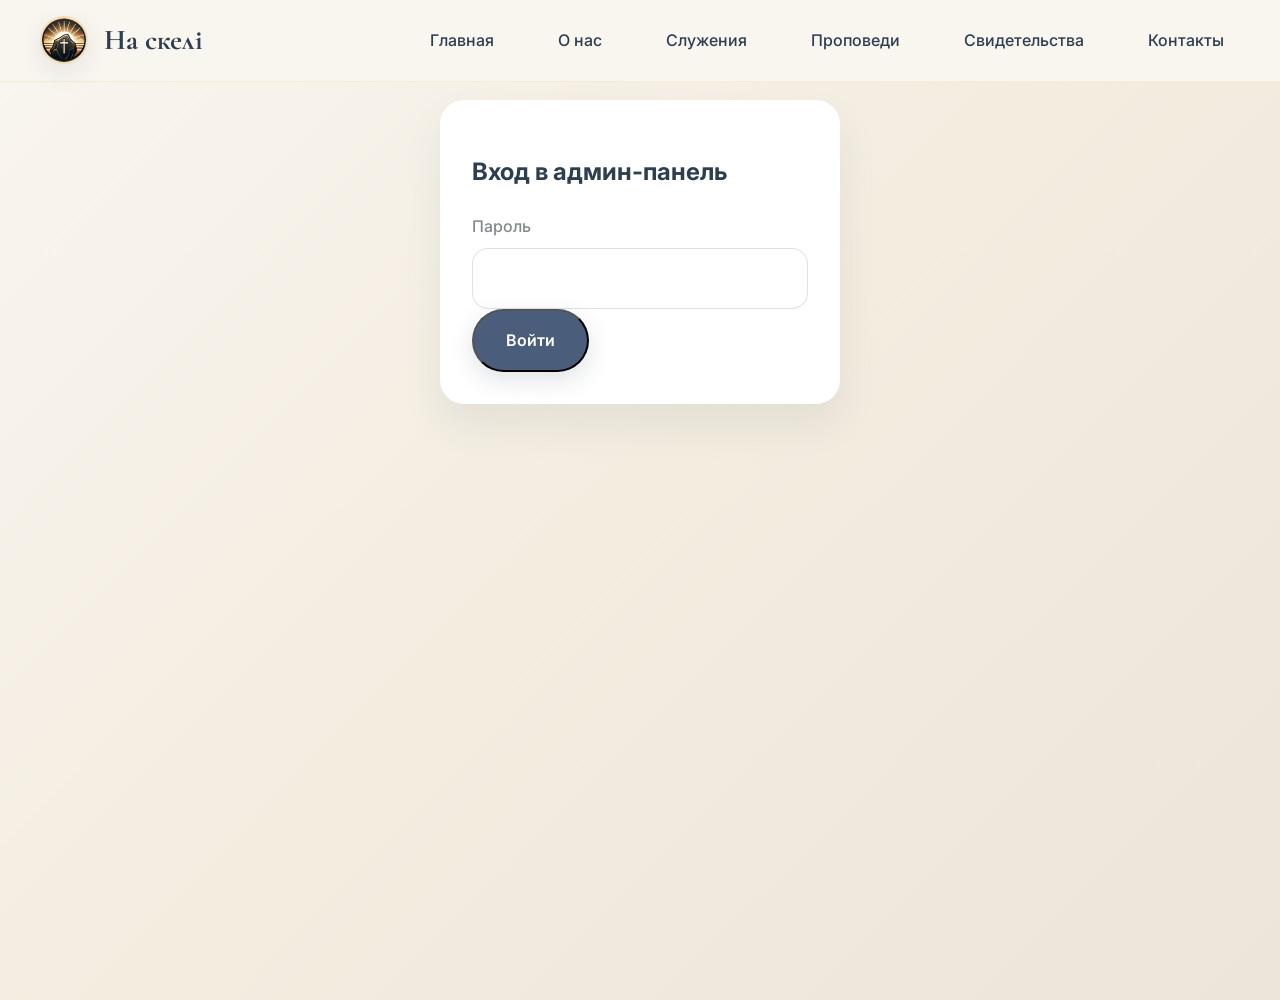
==== admin.html @ cddd6d22 "Add files via upload" ====
<!DOCTYPE html>
<html lang="uk">
<head>
    <meta charset="UTF-8">
    <meta name="viewport" content="width=device-width, initial-scale=1.0">
    <title>Админ-панель | На скелі</title>
    <link rel="preconnect" href="https://fonts.googleapis.com">
    <link rel="preconnect" href="https://fonts.gstatic.com" crossorigin>
    <link href="https://fonts.googleapis.com/css2?family=Cormorant+Garamond:wght@500;700&family=Inter:wght@400;500;600;700&display=swap" rel="stylesheet">
    <link rel="stylesheet" href="styles.css">
    <style>
        .admin-login {
            max-width: 400px;
            margin: 100px auto;
            padding: 2rem;
            background: white;
            border-radius: var(--radius);
            box-shadow: var(--shadow);
        }
        .admin-panel {
            display: none;
            max-width: 1200px;
            margin: 2rem auto;
            padding: 2rem;
        }
        .admin-tabs {
            display: flex;
            gap: 1rem;
            margin-bottom: 2rem;
            border-bottom: 1px solid rgba(44, 62, 80, 0.1);
        }
        .admin-tab {
            padding: 0.75rem 1.5rem;
            background: transparent;
            border: none;
            cursor: pointer;
            font-weight: 500;
            border-radius: var(--radius-sm);
            transition: all 0.3s ease;
        }
        .admin-tab.active {
            background: var(--gold);
            color: white;
        }
        .admin-content {
            display: none;
        }
        .admin-content.active {
            display: block;
        }
        .forum-item-admin {
            background: var(--surface);
            padding: 1.5rem;
            border-radius: var(--radius-sm);
            margin-bottom: 1rem;
            border: 1px solid rgba(44, 62, 80, 0.08);
        }
        .forum-item-admin h3 {
            margin: 0 0 0.5rem 0;
            color: var(--accent);
        }
        .forum-meta-admin {
            margin: 0 0 1rem 0;
            font-size: 0.9rem;
            color: var(--muted);
        }
        .admin-actions {
            display: flex;
            gap: 0.5rem;
            margin-top: 1rem;
        }
        .btn-danger {
            background: #e74c3c;
            color: white;
        }
        .btn-danger:hover {
            background: #c0392b;
        }
    </style>
</head>
<body>
    <header class="site-header">
        <div class="container nav-wrap">
            <a href="index.html" class="logo">
                <img src="assets/church-logo.png" alt="Логотип На скелі" class="logo-image">
                <span class="logo-text">На скелі</span>
            </a>
            <nav id="main-nav" class="main-nav">
                <a href="index.html#home">Главная</a>
                <a href="index.html#about">О нас</a>
                <a href="index.html#services">Служения</a>
                <a href="index.html#sermons">Проповеди</a>
                <a href="index.html#testimonials">Свидетельства</a>
                <a href="index.html#contacts">Контакты</a>
            </nav>
        </div>
    </header>

    <main>
        <div class="admin-login" id="adminLogin">
            <h2>Вход в админ-панель</h2>
            <form id="loginForm">
                <label for="adminPassword">Пароль</label>
                <input type="password" id="adminPassword" required>
                <button type="submit" class="btn btn-primary">Войти</button>
                <p class="form-note" id="loginNote"></p>
            </form>
        </div>

        <div class="admin-panel" id="adminPanel">
            <div style="display: flex; justify-content: space-between; align-items: center; margin-bottom: 2rem;">
                <h1>Админ-панель</h1>
                <button onclick="logoutAdmin()" class="btn btn-secondary">Выйти</button>
            </div>
            <div class="admin-tabs">
                <button class="admin-tab active" data-tab="testimonials">Свидетельства</button>
                <button class="admin-tab" data-tab="sermons">Проповеди</button>
                <button class="admin-tab" data-tab="quotes">Цитаты</button>
                <button class="admin-tab" data-tab="about">О церкви</button>
                <button class="admin-tab" data-tab="contacts">Контакты</button>
                <button class="admin-tab" data-tab="settings">Настройки</button>
            </div>

            <div class="admin-content active" id="testimonialsTab">
                <h2>Управление свидетельствами</h2>
                <div id="adminForumList"></div>
            </div>

            <div class="admin-content" id="sermonsTab">
                <h2>Управление проповедями</h2>
                <div id="adminSermonsList"></div>
                <button onclick="showAddSermonForm()" class="btn btn-primary" style="margin-top: 1rem;">Добавить проповедь</button>
                <div id="addSermonForm" style="display: none; margin-top: 2rem; padding: 2rem; background: var(--surface); border-radius: var(--radius);">
                    <h3>Добавить новую проповедь</h3>
                    <form id="sermonForm">
                        <label>Название проповеди</label>
                        <input type="text" id="sermonTitle" required>
                        <label>Дата</label>
                        <input type="text" id="sermonDate" placeholder="DD.MM.YYYY" required>
                        <label>Описание</label>
                        <textarea id="sermonDesc" rows="4" required></textarea>
                        <label>Ссылка на видео (опционально)</label>
                        <input type="url" id="sermonVideo">
                        <div style="margin-top: 1rem;">
                            <button type="submit" class="btn btn-primary">Сохранить</button>
                            <button type="button" onclick="hideAddSermonForm()" class="btn btn-secondary">Отмена</button>
                        </div>
                    </form>
                </div>
            </div>

            <div class="admin-content" id="quotesTab">
                <h2>Управление библейскими цитатами</h2>
                <div id="adminQuotesList"></div>
                <button onclick="showAddQuoteForm()" class="btn btn-primary" style="margin-top: 1rem;">Добавить цитату</button>
                <div id="addQuoteForm" style="display: none; margin-top: 2rem; padding: 2rem; background: var(--surface); border-radius: var(--radius);">
                    <h3>Добавить новую цитату</h3>
                    <form id="quoteForm">
                        <label>Текст цитаты</label>
                        <textarea id="quoteText" rows="3" required></textarea>
                        <label>Ссылка (книга, глава:стих)</label>
                        <input type="text" id="quoteRef" placeholder="Книга 1:1" required>
                        <div style="margin-top: 1rem;">
                            <button type="submit" class="btn btn-primary">Сохранить</button>
                            <button type="button" onclick="hideAddQuoteForm()" class="btn btn-secondary">Отмена</button>
                        </div>
                    </form>
                </div>
            </div>

            <div class="admin-content" id="aboutTab">
                <h2>Управление информацией о церкви</h2>
                <div id="adminAboutContent"></div>
            </div>

            <div class="admin-content" id="contactsTab">
                <h2>Управление контактной информацией</h2>
                <div id="adminContactsContent"></div>
            </div>

            <div class="admin-content" id="settingsTab">
                <h2>Настройки</h2>
                <p>Настройки сайта будут доступны здесь.</p>
            </div>

    <script src="script.js"></script>
    <script>
        // Admin panel functionality
        const ADMIN_PASSWORD = "admin123"; // Change this to a secure password
        const adminPanel = document.getElementById("adminPanel");
        const loginForm = document.getElementById("loginForm");
        const loginNote = document.getElementById("loginNote");
        const adminForumList = document.getElementById("adminForumList");
        const adminSermonsList = document.getElementById("adminSermonsList");
        const adminQuotesList = document.getElementById("adminQuotesList");
        const adminAboutContent = document.getElementById("adminAboutContent");
        const adminContactsContent = document.getElementById("adminContactsContent");
        const adminTabs = document.querySelectorAll(".admin-tab");
        const adminContents = document.querySelectorAll(".admin-content");

        // Check if admin is logged in
        console.log("Checking admin login status:", localStorage.getItem("adminLoggedIn"));
        if (localStorage.getItem("adminLoggedIn") === "true") {
            showAdminPanel();
        }

        loginForm.addEventListener("submit", (e) => {
            e.preventDefault();
            const password = document.getElementById("adminPassword").value;
            console.log("Login attempt with password:", password);
            if (password === ADMIN_PASSWORD) {
                console.log("Login successful");
                localStorage.setItem("adminLoggedIn", "true");
                showAdminPanel();
            } else {
                console.log("Login failed");
                loginNote.textContent = "Неверный пароль";
                loginNote.style.color = "#e74c3c";
            }
        });

        function showAdminPanel() {
            adminLogin.style.display = "none";
            adminPanel.style.display = "block";
            loadAdminForumPosts();
            loadAdminSermons();
            loadAdminQuotes();
            loadAdminAbout();
            loadAdminContacts();
        }

        function loadAdminForumPosts() {
            const posts = JSON.parse(localStorage.getItem(FORUM_POSTS_KEY) || "[]").reverse();
            if (posts.length === 0) {
                adminForumList.innerHTML = "<p>Нет свидетельств для модерации.</p>";
                return;
            }
            adminForumList.innerHTML = posts.map((post, index) => `
                <div class="forum-item-admin">
                    <h3>${post.topic}</h3>
                    <p class="forum-meta-admin">Автор: ${post.author} | ${new Date(post.createdAt).toLocaleString()}</p>
                    <p>${post.message}</p>
                    <div class="admin-actions">
                        <button class="btn btn-danger" onclick="deletePost(${posts.length - 1 - index})">Удалить</button>
                    </div>
                </div>
            `).join("");
        }

        function loadAdminSermons() {
            // Load sermons from translations or localStorage
            const sermons = [
                { title: "Жизнь на твердой скале", date: "14 апреля 2026", desc: "О том, как сохранять веру в испытаниях и доверять Богу в повседневной жизни.", video: "" },
                { title: "Свет Христов во тьме", date: "7 апреля 2026", desc: "Вдохновение оставаться светом для мира, сохраняя мир и любовь в сердце.", video: "" },
                { title: "Любовь как путь", date: "31 марта 2026", desc: "Исследование библейского понимания любви.", video: "" },
                { title: "Молитва и сила веры", date: "24 марта 2026", desc: "Как молитва укрепляет нашу веру.", video: "" }
            ];
            adminSermonsList.innerHTML = sermons.map((sermon, index) => `
                <div class="forum-item-admin">
                    <h3>${sermon.title}</h3>
                    <p class="forum-meta-admin">Дата: ${sermon.date}</p>
                    <p>${sermon.desc}</p>
                    <div class="admin-actions">
                        <button class="btn" onclick="editSermon(${index})">Редактировать</button>
                        <button class="btn btn-danger" onclick="deleteSermon(${index})">Удалить</button>
                    </div>
                </div>
            `).join("");
        }

        function showAddSermonForm() {
            document.getElementById("addSermonForm").style.display = "block";
        }

        function hideAddSermonForm() {
            document.getElementById("addSermonForm").style.display = "none";
            document.getElementById("sermonForm").reset();
        }

        function loadAdminQuotes() {
            const quotes = [
                { text: "«Господь — скала моя, и твердыня моя, и избавитель мой!»", ref: "Псалом 18:3" },
                { text: "«Придите ко Мне, все труждающиеся и обремененные, и Я успокою вас!»", ref: "Матфея 11:28" },
                { text: "«Иисус Христос вчера и сегодня и во веки Тот же!»", ref: "Евреям 13:8" },
                { text: "«Господь — Пастырь мой; я ни в чем не буду нуждаться.»", ref: "Псалом 23:1" },
                { text: "«Ибо Я знаю намерения, какие имею о вас, говорит Господь, намерения во благо, а не на зло...»", ref: "Иеремия 29:11" },
                { text: "«Все могу в укрепляющем меня Христе.»", ref: "Филиппийцам 4:13" }
            ];
            adminQuotesList.innerHTML = quotes.map((quote, index) => `
                <div class="forum-item-admin">
                    <p><strong>${quote.text}</strong></p>
                    <p class="forum-meta-admin">${quote.ref}</p>
                    <div class="admin-actions">
                        <button class="btn" onclick="editQuote(${index})">Редактировать</button>
                        <button class="btn btn-danger" onclick="deleteQuote(${index})">Удалить</button>
                    </div>
                </div>
            `).join("");
        }

        function showAddQuoteForm() {
            document.getElementById("addQuoteForm").style.display = "block";
        }

        function hideAddQuoteForm() {
            document.getElementById("addQuoteForm").style.display = "none";
            document.getElementById("quoteForm").reset();
        }

        function loadAdminAbout() {
            const savedAbout = JSON.parse(localStorage.getItem("adminAbout") || "{}");
            adminAboutContent.innerHTML = `
                <div style="display: grid; gap: 2rem;">
                    <div>
                        <h3>Описание церкви</h3>
                        <textarea rows="4" id="aboutDesc" style="width: 100%;">${savedAbout.desc || translations.uk.aboutDesc}</textarea>
                        <button class="btn btn-primary" style="margin-top: 0.5rem;" onclick="saveAbout('desc')">Сохранить</button>
                    </div>
                    <div>
                        <h3>История церкви</h3>
                        <textarea rows="6" id="aboutHistory" style="width: 100%;">${savedAbout.history || translations.uk.aboutHistoryText}</textarea>
                        <button class="btn btn-primary" style="margin-top: 0.5rem;" onclick="saveAbout('history')">Сохранить</button>
                    </div>
                    <div>
                        <h3>Миссия и ценности</h3>
                        <textarea rows="4" id="aboutMission" style="width: 100%;">${savedAbout.mission || translations.uk.aboutMissionText}</textarea>
                        <button class="btn btn-primary" style="margin-top: 0.5rem;" onclick="saveAbout('mission')">Сохранить</button>
                    </div>
                </div>
            `;
        }

        function saveAbout(type) {
            const savedAbout = JSON.parse(localStorage.getItem("adminAbout") || "{}");
            if (type === 'desc') {
                savedAbout.desc = document.getElementById("aboutDesc").value;
            } else if (type === 'history') {
                savedAbout.history = document.getElementById("aboutHistory").value;
            } else if (type === 'mission') {
                savedAbout.mission = document.getElementById("aboutMission").value;
            }
            localStorage.setItem("adminAbout", JSON.stringify(savedAbout));
            alert("Изменения сохранены!");
            // Refresh main page if it's open
            if (window.opener) {
                window.opener.location.reload();
            }
        }

        function loadAdminContacts() {
            const savedContacts = JSON.parse(localStorage.getItem("adminContacts") || "{}");
            adminContactsContent.innerHTML = `
                <div style="display: grid; gap: 2rem; max-width: 600px;">
                    <div>
                        <label>Адрес</label>
                        <input type="text" id="contactAddress" value="${savedContacts.address || 'Niemeierstraße 9, 32758 Detmold, Germany'}" style="width: 100%;">
                    </div>
                    <div>
                        <label>Email</label>
                        <input type="email" id="contactEmail" value="${savedContacts.email || 'info@naskeli.org'}" style="width: 100%;">
                    </div>
                    <div>
                        <label>Телефон</label>
                        <input type="tel" id="contactPhone" value="${savedContacts.phone || '+4915110057600'}" style="width: 100%;">
                    </div>
                    <div>
                        <label>Пастор</label>
                        <input type="text" id="contactPastor" value="${savedContacts.pastor || 'Александр'}" style="width: 100%;">
                    </div>
                    <button class="btn btn-primary" style="margin-top: 1rem;" onclick="saveContacts()">Сохранить изменения</button>
                </div>
            `;
        }

        function saveContacts() {
            const contacts = {
                address: document.getElementById("contactAddress").value,
                email: document.getElementById("contactEmail").value,
                phone: document.getElementById("contactPhone").value,
                pastor: document.getElementById("contactPastor").value
            };
            localStorage.setItem("adminContacts", JSON.stringify(contacts));
            alert("Контактная информация сохранена!");
            // Refresh main page if it's open
            if (window.opener) {
                window.opener.location.reload();
            }
        }

        // Tab switching
        adminTabs.forEach(tab => {
            tab.addEventListener("click", () => {
                adminTabs.forEach(t => t.classList.remove("active"));
                adminContents.forEach(c => c.classList.remove("active"));
                tab.classList.add("active");
                document.getElementById(tab.dataset.tab + "Tab").classList.add("active");
            });
        });

        function editSermon(index) {
            alert("Функция редактирования проповеди будет реализована");
        }

        function deleteSermon(index) {
            if (confirm("Вы уверены, что хотите удалить эту проповедь?")) {
                alert("Функция удаления проповеди будет реализована");
            }
        }

        function editQuote(index) {
            alert("Функция редактирования цитаты будет реализована");
        }

        function deleteQuote(index) {
            if (confirm("Вы уверены, что хотите удалить эту цитату?")) {
                alert("Функция удаления цитаты будет реализована");
            }
        }
    </script>
</body>
</html></content>
<parameter name="filePath">c:\Users\lenaa\Desktop\cursor\admin.html
---- styles.css ----
:root {
  --bg: #f9f6f0;
  --surface: #ffffff;
  --surface-soft: #faf6f0;
  --beige: #f3ecdf;
  --gold: #d4af37;
  --accent: #4a5d7a;
  --text: #2c3e50;
  --muted: #7f8c8d;
  --shadow: 0 20px 40px rgba(44, 62, 80, 0.08);
  --radius: 24px;
  --radius-sm: 16px;
}

*,
*::before,
*::after {
  box-sizing: border-box;
}

html {
  scroll-behavior: smooth;
}

body {
  margin: 0;
  min-height: 100vh;
  font-family: "Inter", sans-serif;
  color: var(--text);
  background: linear-gradient(135deg, #f9f6f0 0%, #f3ecdf 50%, #ede4da 100%);
  line-height: 1.7;
  cursor: none;
}

img,
iframe {
  max-width: 100%;
  display: block;
  border-radius: var(--radius);
}

button,
input,
select,
textarea {
  font: inherit;
}

.container {
  width: min(1200px, 94%);
  margin: 0 auto;
}

.section {
  padding: clamp(4rem, 6vw, 7rem) 0;
}

.section-title {
  margin: 0 0 2rem;
  font-size: clamp(2.2rem, 4.5vw, 3.2rem);
  font-family: "Cormorant Garamond", serif;
  text-align: center;
  letter-spacing: 0.02em;
}

.section-intro {
  max-width: 760px;
  margin: 0 auto 2rem;
  color: var(--muted);
  text-align: center;
  font-size: 1.05rem;
  line-height: 1.8;
}

.site-header {
  position: fixed;
  top: 0;
  left: 0;
  right: 0;
  z-index: 1000;
  background: rgba(249, 246, 240, 0.95);
  backdrop-filter: blur(16px);
  border-bottom: 1px solid rgba(212, 175, 55, 0.15);
  padding: 1rem 0;
}

.nav-wrap {
  display: flex;
  align-items: center;
  justify-content: space-between;
  gap: 2rem;
}

.logo {
  display: flex;
  align-items: center;
  gap: 1rem;
  text-decoration: none;
  color: var(--text);
  font-weight: 600;
}

.logo img {
  width: 48px;
  height: 48px;
  border-radius: 50%;
  border: 2px solid rgba(212, 175, 55, 0.3);
  box-shadow: 0 8px 24px rgba(44, 62, 80, 0.1);
}

.logo-text {
  font-family: "Cormorant Garamond", serif;
  font-size: 1.8rem;
  font-weight: 700;
}

.main-nav {
  display: flex;
  align-items: center;
  gap: 2rem;
}

.main-nav a {
  color: var(--text);
  text-decoration: none;
  font-weight: 500;
  padding: 0.6rem 1rem;
  border-radius: var(--radius-sm);
  transition: all 0.3s ease;
  position: relative;
}

.main-nav a:hover,
.main-nav a:focus-visible {
  background: rgba(212, 175, 55, 0.1);
  color: var(--accent);
  transform: translateY(-2px);
}

.lang-switch {
  display: flex;
  gap: 0.5rem;
}

.lang-btn {
  padding: 0.5rem 0.8rem;
  border: 1px solid rgba(212, 175, 55, 0.2);
  background: transparent;
  color: var(--muted);
  border-radius: var(--radius-sm);
  cursor: pointer;
  transition: all 0.3s ease;
  font-weight: 500;
}

.lang-btn.active,
.lang-btn:hover {
  background: var(--gold);
  color: white;
  border-color: var(--gold);
}

.menu-toggle {
  display: none;
  border: 1px solid var(--gold);
  color: var(--text);
  background: var(--surface);
  padding: 0.8rem 1.2rem;
  border-radius: var(--radius-sm);
  cursor: pointer;
  font-weight: 500;
}

.hero {
  position: relative;
  min-height: 100vh;
  display: flex;
  align-items: center;
  background: linear-gradient(135deg, rgba(249, 246, 240, 0.9) 0%, rgba(243, 236, 223, 0.8) 50%, rgba(237, 228, 218, 0.7) 100%),
    url("https://images.unsplash.com/photo-1506905925346-21bda4d32df4?auto=format&fit=crop&w=2000&q=80") center/cover no-repeat;
  background-attachment: fixed;
}

.hero::before {
  content: '';
  position: absolute;
  top: 0;
  left: 0;
  right: 0;
  bottom: 0;
  background: linear-gradient(45deg, rgba(44, 62, 80, 0.1) 0%, rgba(212, 175, 55, 0.05) 100%);
}

.hero-content {
  position: relative;
  z-index: 1;
  max-width: 800px;
  text-align: center;
  padding: 3rem 2rem;
  background: transparent;
  border-radius: var(--radius);
  box-shadow: var(--shadow);
  backdrop-filter: blur(10px);
}

.hero-content h1 {
  margin: 0 0 1.5rem;
  font-size: clamp(3rem, 6vw, 4.5rem);
  font-family: "Cormorant Garamond", serif;
  letter-spacing: -0.02em;
  color: var(--accent);
}

.hero-quote {
  font-size: 1.4rem;
  font-style: italic;
  color: var(--gold);
  margin: 0;
  font-weight: 500;
  line-height: 1.4;
}

.hero-actions {
  display: flex;
  justify-content: center;
  gap: 1rem;
}

.btn {
  display: inline-flex;
  align-items: center;
  justify-content: center;
  padding: 1rem 2rem;
  border-radius: 50px;
  font-weight: 600;
  text-decoration: none;
  cursor: pointer;
  transition: all 0.3s ease;
  box-shadow: 0 8px 25px rgba(44, 62, 80, 0.15);
}

.btn:hover {
  transform: translateY(-3px);
  box-shadow: 0 12px 35px rgba(44, 62, 80, 0.2);
}

.btn-primary {
  background: var(--accent);
  color: white;
}

.btn-secondary {
  background: rgba(212, 175, 55, 0.1);
  color: var(--text);
  border: 1px solid rgba(212, 175, 55, 0.3);
}

.bible-section {
  background: var(--surface-soft);
}

.quotes-grid {
  display: grid;
  grid-template-columns: repeat(auto-fit, minmax(280px, 1fr));
  gap: 2rem;
}

.quote-card {
  padding: 2.5rem;
  background: white;
  border-radius: var(--radius);
  box-shadow: var(--shadow);
  text-align: center;
  border-left: 4px solid var(--gold);
}

.quote-card p {
  margin: 0 0 1rem;
  font-size: 1.1rem;
  line-height: 1.6;
  font-style: italic;
}

.quote-card span {
  color: var(--muted);
  font-size: 0.9rem;
  font-weight: 500;
}

.about-content {
  max-width: 700px;
  margin: 0 auto;
  text-align: center;
}

.about-content p {
  margin: 0 0 2rem;
  font-size: 1.1rem;
  line-height: 1.8;
}

.values-list {
  list-style: none;
  padding: 0;
  margin: 2rem 0 0;
  display: grid;
  grid-template-columns: repeat(auto-fit, minmax(250px, 1fr));
  gap: 1rem;
}

.values-list li {
  padding: 1rem;
  background: rgba(212, 175, 55, 0.05);
  border-radius: var(--radius-sm);
  border-left: 3px solid var(--gold);
}

.services-section {
  background: var(--surface-soft);
}

.services-grid {
  display: grid;
  grid-template-columns: repeat(auto-fit, minmax(300px, 1fr));
  gap: 2rem;
}

.service-card {
  padding: 2rem;
  background: white;
  border-radius: var(--radius);
  box-shadow: var(--shadow);
  text-align: center;
}

.service-card h3 {
  margin: 0 0 0.5rem;
  color: var(--accent);
}

.service-card p {
  margin: 0.5rem 0;
  color: var(--muted);
}

.service-card p:last-child {
  color: var(--text);
}

.sermons-grid {
  display: grid;
  grid-template-columns: repeat(auto-fit, minmax(400px, 1fr));
  gap: 2rem;
}

.sermon-card {
  padding: 2rem;
  background: white;
  border-radius: var(--radius);
  box-shadow: var(--shadow);
}

.sermon-card h3 {
  margin: 0 0 0.5rem;
  color: var(--accent);
}

.sermon-card .meta {
  color: var(--muted);
  font-size: 0.9rem;
  margin-bottom: 1rem;
}

.sermon-card p {
  margin: 1rem 0;
  line-height: 1.7;
}

.video-wrap {
  margin-top: 1.5rem;
  border-radius: var(--radius);
  overflow: hidden;
  box-shadow: 0 10px 30px rgba(44, 62, 80, 0.1);
}

.video-wrap iframe {
  width: 100%;
  aspect-ratio: 16 / 9;
  border: 0;
}

.contacts-grid {
  display: grid;
  grid-template-columns: 1fr 1fr;
  gap: 3rem;
  align-items: start;
}

.contact-info {
  display: flex;
  flex-direction: column;
  gap: 1.5rem;
}

.contact-info p {
  margin: 0;
  font-size: 1.05rem;
}

.contact-info strong {
  color: var(--accent);
}

.map-wrap iframe {
  min-height: 350px;
  width: 100%;
  border: 0;
  border-radius: var(--radius);
}

.contact-form {
  display: grid;
  gap: 1.5rem;
  background: white;
  padding: 2.5rem;
  border-radius: var(--radius);
  box-shadow: var(--shadow);
}

.contact-form h3 {
  margin: 0 0 1.5rem;
  text-align: center;
  color: var(--accent);
}

.forum-grid {
  display: grid;
  grid-template-columns: minmax(320px, 1.4fr) minmax(280px, 1fr);
  gap: 2rem;
  align-items: start;
}

.forum-list {
  display: flex;
  flex-direction: column;
  gap: 1.5rem;
}

.forum-item {
  background: var(--surface);
  padding: 1.8rem;
  border-radius: var(--radius-sm);
  border: 1px solid rgba(44, 62, 80, 0.08);
  box-shadow: var(--shadow);
}

.forum-item h3 {
  margin: 0 0 0.75rem;
  color: var(--accent);
}

.forum-meta {
  margin: 0 0 1rem;
  font-size: 0.95rem;
  color: var(--muted);
}

.forum-empty {
  margin: 0;
  color: var(--muted);
  font-style: italic;
}

.label-group {
  margin-bottom: 0.25rem;
}

label {
  display: block;
  margin-bottom: 0.5rem;
  color: var(--muted);
  font-weight: 500;
}

input,
textarea,
select {
  width: 100%;
  padding: 1rem;
  border: 1px solid rgba(44, 62, 80, 0.15);
  border-radius: var(--radius-sm);
  background: white;
  color: var(--text);
  transition: border-color 0.3s ease, box-shadow 0.3s ease;
}

input:focus,
textarea:focus,
select:focus {
  outline: none;
  border-color: var(--gold);
  box-shadow: 0 0 0 3px rgba(212, 175, 55, 0.1);
}

textarea {
  min-height: 120px;
  resize: vertical;
}

.form-note {
  margin: 0;
  color: var(--accent);
  font-size: 0.95rem;
  text-align: center;
}

.site-footer {
  padding: 2rem 0;
  background: rgba(44, 62, 80, 0.05);
  text-align: center;
}

.social-links {
  display: flex;
  gap: 1rem;
  margin: 1rem 0;
}

.social-links a {
  color: var(--accent);
  text-decoration: none;
  font-weight: 500;
  transition: color 0.3s ease;
}

.social-links a:hover {
  color: var(--gold);
}

.reveal {
  opacity: 1;
  transform: translateY(0);
  transition: opacity 0.8s ease, transform 0.8s ease;
}

.reveal.in-view {
  opacity: 1;
  transform: translateY(0);
}

@keyframes fadeInUp {
  from {
    opacity: 0;
    transform: translateY(30px);
  }
  to {
    opacity: 1;
    transform: translateY(0);
  }
}

@media (max-width: 1024px) {
  .quotes-grid,
  .services-grid,
  .sermons-grid,
  .forum-grid {
    grid-template-columns: 1fr;
  }

  .contacts-grid {
    grid-template-columns: 1fr;
    gap: 2rem;
  }
}

@media (max-width: 768px) {
  .nav-wrap {
    flex-wrap: wrap;
    justify-content: space-between;
  }

  .main-nav {
    position: absolute;
    top: 100%;
    right: 0;
    left: 0;
    background: rgba(249, 246, 240, 0.98);
    flex-direction: column;
    gap: 0;
    padding: 1rem;
    border-bottom-left-radius: var(--radius);
    border-bottom-right-radius: var(--radius);
    transform: scaleY(0);
    transform-origin: top;
    transition: transform 0.3s ease;
    box-shadow: 0 20px 40px rgba(44, 62, 80, 0.08);
  }

  .main-nav.active {
    transform: scaleY(1);
  }

  .main-nav a {
    display: block;
    padding: 1rem;
    text-align: center;
  }

  .lang-switch {
    width: 100%;
    justify-content: center;
    margin-top: 1rem;
  }

  .menu-toggle {
    display: block;
  }

  .hero {
    min-height: 90vh;
    background-attachment: scroll;
  }

  .hero-content {
    padding: 3rem 1.5rem;
  }

  .hero-content h1 {
    font-size: clamp(2.5rem, 8vw, 3.5rem);
  }

  .values-list {
    grid-template-columns: 1fr;
  }

  .contact-form {
    padding: 2rem;
  }
}

/* Custom Cursor */
#cursor {
  position: fixed;
  width: 20px;
  height: 20px;
  border-radius: 50%;
  background: radial-gradient(circle, var(--gold) 0%, rgba(212, 175, 55, 0.3) 70%);
  pointer-events: none;
  z-index: 9999;
  transform: translate(-50%, -50%);
  transition: width 0.2s ease, height 0.2s ease;
  box-shadow: 0 0 10px rgba(212, 175, 55, 0.5);
}

#cursor:hover {
  width: 30px;
  height: 30px;
}

@media (max-width: 480px) {
  .section {
    padding: 3rem 0;
  }

  .hero-content {
    padding: 2rem 1rem;
  }

  .quote-card,
  .service-card,
  .sermon-card {
    padding: 1.5rem;
  }

  .btn {
    padding: 0.9rem 1.5rem;
    font-size: 0.95rem;
  }
}
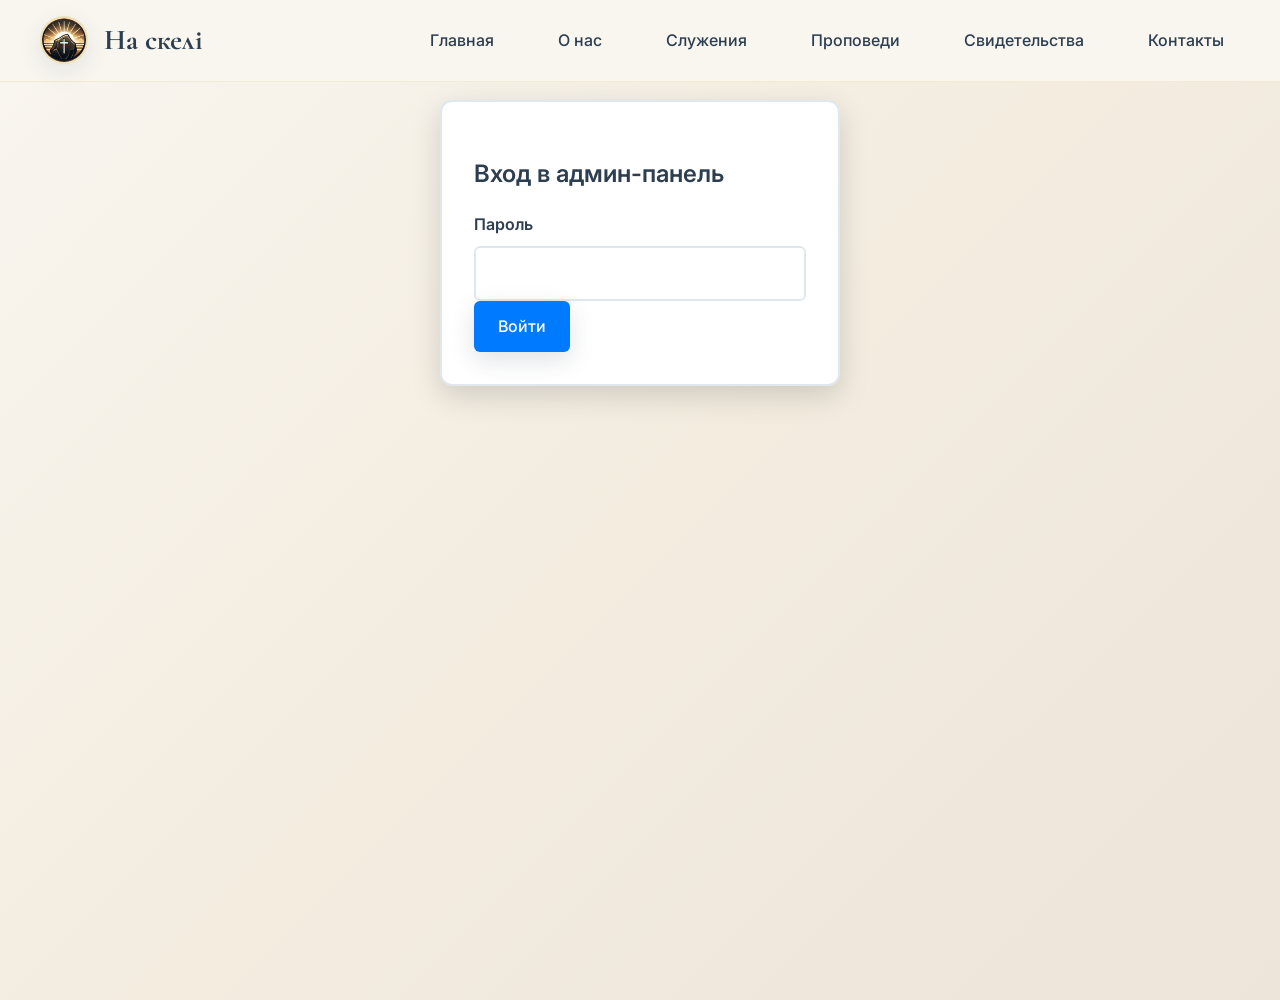
==== commit 616ac978: "Add files via upload" ====
--- a/admin.html
+++ b/admin.html
@@ -13,34 +13,48 @@
             max-width: 400px;
             margin: 100px auto;
             padding: 2rem;
-            background: white;
-            border-radius: var(--radius);
-            box-shadow: var(--shadow);
+            background: #ffffff;
+            border-radius: 12px;
+            box-shadow: 0 10px 30px rgba(0, 0, 0, 0.15);
+            border: 2px solid #e1e8ed;
         }
         .admin-panel {
             display: none;
             max-width: 1200px;
             margin: 2rem auto;
             padding: 2rem;
+            background: #ffffff;
+            border-radius: 12px;
+            box-shadow: 0 10px 30px rgba(0, 0, 0, 0.1);
+            border: 1px solid #e1e8ed;
         }
         .admin-tabs {
             display: flex;
             gap: 1rem;
             margin-bottom: 2rem;
-            border-bottom: 1px solid rgba(44, 62, 80, 0.1);
+            border-bottom: 2px solid #e1e8ed;
+            padding-bottom: 1rem;
         }
         .admin-tab {
             padding: 0.75rem 1.5rem;
-            background: transparent;
-            border: none;
+            background: #f8f9fa;
+            border: 2px solid #e1e8ed;
             cursor: pointer;
-            font-weight: 500;
-            border-radius: var(--radius-sm);
+            font-weight: 600;
+            border-radius: 8px;
             transition: all 0.3s ease;
+            color: #495057;
+            font-size: 1rem;
+        }
+        .admin-tab:hover {
+            background: #e9ecef;
+            border-color: #d4af37;
         }
         .admin-tab.active {
-            background: var(--gold);
+            background: #d4af37;
             color: white;
+            border-color: #d4af37;
+            box-shadow: 0 2px 8px rgba(212, 175, 55, 0.3);
         }
         .admin-content {
             display: none;
@@ -49,20 +63,23 @@
             display: block;
         }
         .forum-item-admin {
-            background: var(--surface);
+            background: #f8f9fa;
             padding: 1.5rem;
-            border-radius: var(--radius-sm);
+            border-radius: 8px;
             margin-bottom: 1rem;
-            border: 1px solid rgba(44, 62, 80, 0.08);
+            border: 2px solid #e1e8ed;
+            box-shadow: 0 2px 4px rgba(0, 0, 0, 0.05);
         }
         .forum-item-admin h3 {
             margin: 0 0 0.5rem 0;
-            color: var(--accent);
+            color: #2c3e50;
+            font-size: 1.2rem;
         }
         .forum-meta-admin {
             margin: 0 0 1rem 0;
             font-size: 0.9rem;
-            color: var(--muted);
+            color: #6c757d;
+            font-weight: 500;
         }
         .admin-actions {
             display: flex;
@@ -70,11 +87,83 @@
             margin-top: 1rem;
         }
         .btn-danger {
-            background: #e74c3c;
+            background: #dc3545;
             color: white;
+            border: none;
+            padding: 0.5rem 1rem;
+            border-radius: 6px;
+            cursor: pointer;
+            font-weight: 500;
+            transition: all 0.2s ease;
         }
         .btn-danger:hover {
-            background: #c0392b;
+            background: #c82333;
+            transform: translateY(-1px);
+            box-shadow: 0 2px 8px rgba(220, 53, 69, 0.3);
+        }
+        .btn-primary {
+            background: #007bff;
+            color: white;
+            border: none;
+            padding: 0.75rem 1.5rem;
+            border-radius: 6px;
+            cursor: pointer;
+            font-weight: 500;
+            transition: all 0.2s ease;
+        }
+        .btn-primary:hover {
+            background: #0056b3;
+            transform: translateY(-1px);
+            box-shadow: 0 2px 8px rgba(0, 123, 255, 0.3);
+        }
+        .btn-secondary {
+            background: #6c757d;
+            color: white;
+            border: none;
+            padding: 0.5rem 1rem;
+            border-radius: 6px;
+            cursor: pointer;
+            font-weight: 500;
+            transition: all 0.2s ease;
+        }
+        .btn-secondary:hover {
+            background: #545b62;
+            transform: translateY(-1px);
+        }
+        input, textarea, select {
+            width: 100%;
+            padding: 0.75rem;
+            border: 2px solid #e1e8ed;
+            border-radius: 6px;
+            font-size: 1rem;
+            transition: border-color 0.2s ease;
+        }
+        input:focus, textarea:focus, select:focus {
+            outline: none;
+            border-color: #d4af37;
+            box-shadow: 0 0 0 3px rgba(212, 175, 55, 0.1);
+        }
+        label {
+            display: block;
+            margin-bottom: 0.5rem;
+            font-weight: 600;
+            color: #2c3e50;
+        }
+        h1, h2, h3 {
+            color: #2c3e50;
+            margin-bottom: 1rem;
+        }
+        h1 {
+            font-size: 2rem;
+            font-weight: 700;
+        }
+        h2 {
+            font-size: 1.5rem;
+            font-weight: 600;
+        }
+        h3 {
+            font-size: 1.2rem;
+            font-weight: 600;
         }
     </style>
 </head>
@@ -199,8 +288,9 @@
         const adminContents = document.querySelectorAll(".admin-content");
 
         // Check if admin is logged in
-        console.log("Checking admin login status:", localStorage.getItem("adminLoggedIn"));
-        if (localStorage.getItem("adminLoggedIn") === "true") {
+        console.log("Checking admin login status:", localStorage.getItem("isAdmin"));
+        const isAdmin = localStorage.getItem("isAdmin") === "true" || window.location.search.includes("admin=1");
+        if (isAdmin) {
             showAdminPanel();
         }
 
@@ -210,7 +300,7 @@
             console.log("Login attempt with password:", password);
             if (password === ADMIN_PASSWORD) {
                 console.log("Login successful");
-                localStorage.setItem("adminLoggedIn", "true");
+                localStorage.setItem("isAdmin", "true");
                 showAdminPanel();
             } else {
                 console.log("Login failed");
@@ -416,6 +506,11 @@
                 alert("Функция удаления цитаты будет реализована");
             }
         }
+
+        function logoutAdmin() {
+            localStorage.removeItem("isAdmin");
+            location.reload();
+        }
     </script>
 </body>
 </html></content>
